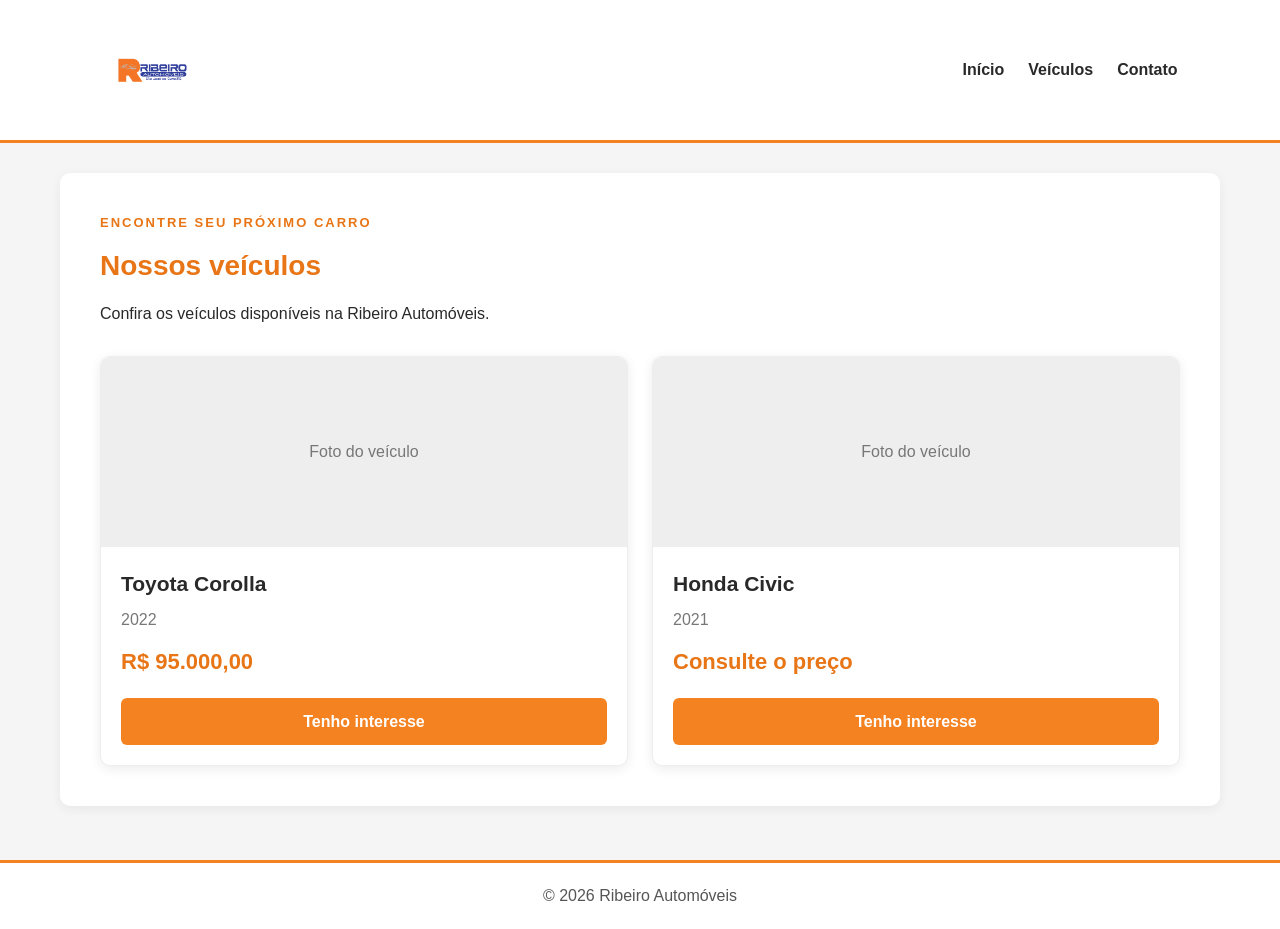
==== src/main/resources/static/veiculos.html @ 6e8b98f3 "feat: cria página de login administrativo" ====
<!DOCTYPE html>
<html lang="pt-BR">
<head>
    <meta charset="UTF-8">
    <meta name="viewport" content="width=device-width, initial-scale=1.0">
    <title>Veículos | Ribeiro Automóveis</title>
    <link rel="stylesheet" href="css/style.css">
    <link rel="stylesheet" href="css/veiculos.css">

</head>
<body>

    <header>
        <div class="logo">
            <img src="img/logo-principal.png" alt="Ribeiro Automóveis">
        </div>

        <nav>
            <a href="index.html#inicio">Início</a>
            <a href="veiculos.html">Veículos</a>
            <a href="index.html#contato">Contato</a>
        </nav>
    </header>

    <main>
        <section id="catalogo">
            <p class="subtitulo">ENCONTRE SEU PRÓXIMO CARRO</p>

            <h2>Nossos veículos</h2>

            <p>Confira os veículos disponíveis na Ribeiro Automóveis.</p>

            <div class="lista-veiculos">

                <article class="card-veiculo">
                    <div class="imagem-veiculo">
                        Foto do veículo
                    </div>

                    <div class="info-veiculo">
                        <h3>Toyota Corolla</h3>
                        <p class="ano-veiculo">2022</p>
                        <p class="preco-veiculo">R$ 95.000,00</p>

                        <a href="index.html#contato" class="botao-veiculo">
                            Tenho interesse
                        </a>
                    </div>
                </article>

                <article class="card-veiculo">
                    <div class="imagem-veiculo">
                        Foto do veículo
                    </div>

                    <div class="info-veiculo">
                        <h3>Honda Civic</h3>
                        <p class="ano-veiculo">2021</p>
                        <p class="preco-veiculo">Consulte o preço</p>

                        <a href="index.html#contato" class="botao-veiculo">
                            Tenho interesse
                        </a>
                    </div>
                </article>

            </div>
        </section>
    </main>

    <footer>
        <p>&copy; 2026 Ribeiro Automóveis</p>
    </footer>

</body>
</html>
---- src/main/resources/static/css/style.css ----
/* Configurações gerais */
* {
    margin: 0;
    padding: 0;
    box-sizing: border-box;
}

.logo {
    display: flex;
    align-items: center;
    gap: 12px;
}

.logo img {
    width: 100px;
    height: 100px;
    object-fit: contain;
}

html {
    scroll-behavior: smooth;
}

body {
    font-family: Arial, sans-serif;
    background-color: #f5f5f5;
    color: #292929;
    line-height: 1.6;
}

/* Cabeçalho */
header {
    background-color: #ffffff;
    color: #292929;
    padding: 20px 8%;
    display: flex;
    justify-content: space-between;
    align-items: center;
    flex-wrap: wrap;
    gap: 15px;
    border-bottom: 3px solid #f58220;
}

header h1 {
    font-size: 26px;
    color: #e87516;
}

nav {
    display: flex;
    gap: 24px;
}

nav a {
    color: #292929;
    text-decoration: none;
    font-weight: bold;
    transition: color 0.2s;
}

nav a:hover {
    color: #f58220;
}

/* Conteúdo */
main {
    max-width: 1200px;
    margin: 0 auto;
    padding: 30px 20px;
}

section {
    background-color: #ffffff;
    padding: 40px;
    margin-bottom: 24px;
    border-radius: 10px;
    box-shadow: 0 3px 12px rgba(0, 0, 0, 0.06);
}

section h2 {
    color: #e87516;
    margin-bottom: 12px;
    font-size: 28px;
}

section p {
    margin-bottom: 16px;
}

/* Botões */
section a {
    display: inline-block;
    background-color: #f58220;
    color: #ffffff;
    padding: 12px 22px;
    border-radius: 6px;
    text-decoration: none;
    font-weight: bold;
    transition: background-color 0.2s;
}

section a:hover {
    background-color: #d9660b;
}

/* Destaque inicial */
#inicio {
    padding: 60px 40px;
    border-left: 5px solid #f58220;
}

#inicio .subtitulo {
    color: #e87516;
    font-size: 13px;
    font-weight: bold;
    letter-spacing: 2px;
    margin-bottom: 12px;
}

#inicio h2 {
    font-size: 36px;
    margin-bottom: 16px;
}

#inicio > p:not(.subtitulo) {
    max-width: 600px;
    color: #666666;
    margin-bottom: 24px;
}

#inicio .botao-principal {
    padding: 14px 26px;
}

/* Rodapé */
footer {
    background-color: #ffffff;
    color: #555555;
    text-align: center;
    padding: 20px;
    border-top: 3px solid #f58220;
}

/* Adaptação para celulares */
@media (max-width: 600px) {
    header {
        flex-direction: column;
        text-align: center;
    }

    nav {
        justify-content: center;
        flex-wrap: wrap;
        gap: 16px;
    }

    section {
        padding: 24px;
    }

    section h2 {
        font-size: 23px;
    }

    #inicio {
        padding: 35px 24px;
    }

    #inicio h2 {
        font-size: 28px;
    }

}
---- src/main/resources/static/css/veiculos.css ----
/* Catálogo de veículos */
#catalogo .subtitulo {
    color: #e87516;
    font-size: 13px;
    font-weight: bold;
    letter-spacing: 2px;
    margin-bottom: 10px;
}

.lista-veiculos {
    display: grid;
    grid-template-columns: repeat(auto-fit, minmax(250px, 1fr));
    gap: 24px;
    margin-top: 30px;
}

.card-veiculo {
    min-width: 0;
    background-color: #ffffff;
    border: 1px solid #eeeeee;
    border-radius: 10px;
    overflow: hidden;
    box-shadow: 0 3px 12px rgba(0, 0, 0, 0.08);
    transition: transform 0.2s, box-shadow 0.2s;
}

.card-veiculo:hover {
    transform: translateY(-5px);
    box-shadow: 0 8px 20px rgba(0, 0, 0, 0.12);
}

/* Área da foto */
.imagem-veiculo {
    width: 100%;
    height: 190px;
    overflow: hidden;
    background-color: #eeeeee;
    display: flex;
    align-items: center;
    justify-content: center;
    color: #777777;
}

.imagem-veiculo img {
    width: 100%;
    height: 100%;
    object-fit: cover;
    object-position: center;
    display: block;
}

/* Informações do veículo */
.info-veiculo {
    padding: 20px;
}

.info-veiculo h3 {
    font-size: 21px;
    margin-bottom: 6px;
    color: #292929;
}

.ano-veiculo {
    color: #777777;
    margin-bottom: 12px;
}

.preco-veiculo {
    color: #e87516;
    font-size: 22px;
    font-weight: bold;
    margin-bottom: 18px;
}

.info-veiculo .botao-veiculo {
    display: block;
    text-align: center;
    background-color: #f58220;
    color: #ffffff;
    padding: 11px;
    border-radius: 6px;
    text-decoration: none;
    font-weight: bold;
    transition: background-color 0.2s;
}

.info-veiculo .botao-veiculo:hover {
    background-color: #d9660b;
}

/* Adaptação para celulares */
@media (max-width: 600px) {
    .lista-veiculos {
        grid-template-columns: 1fr;
    }
}
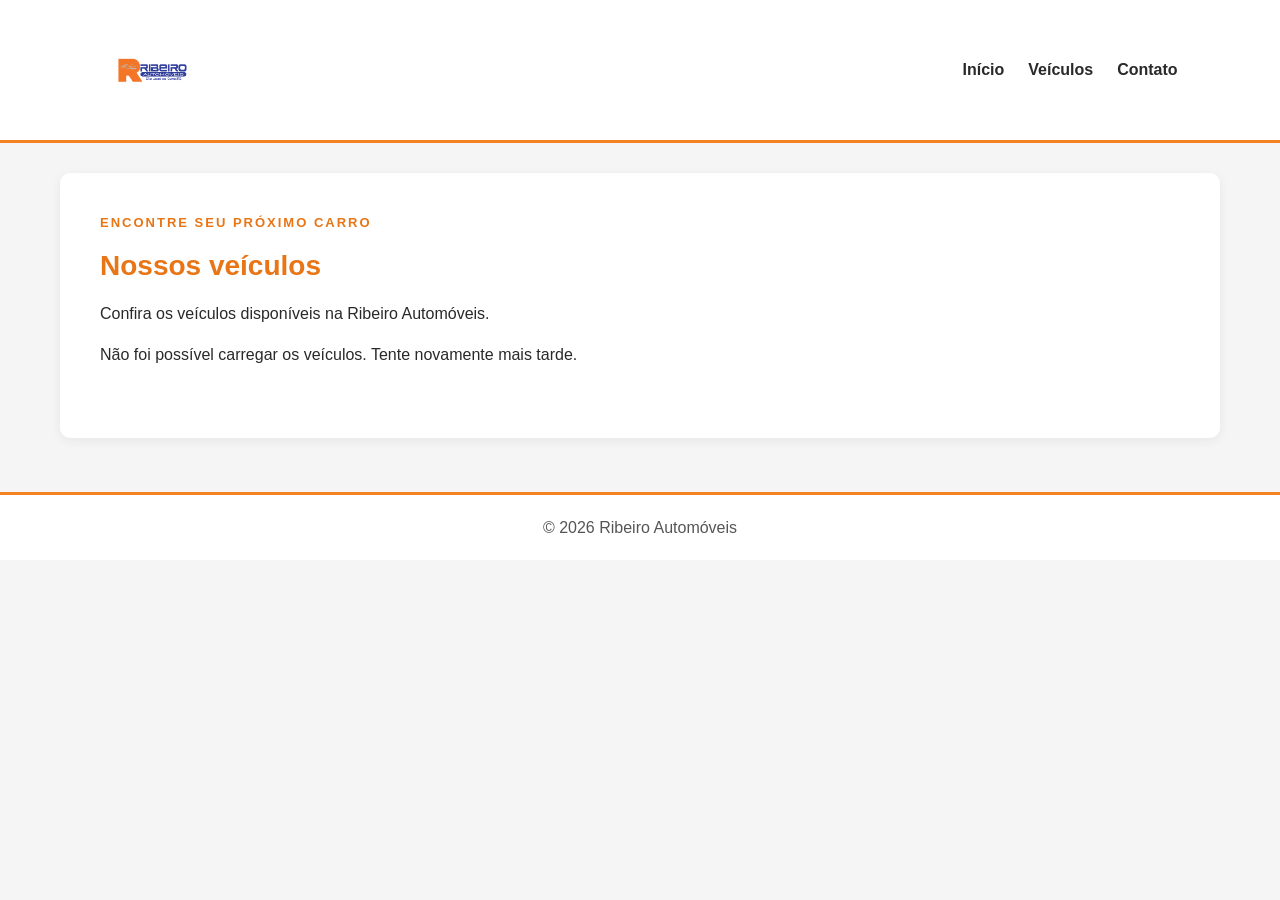
==== commit 49c68ea0: "feat: adiciona upload de imagens aos veículos" ====
--- a/src/main/resources/static/veiculos.html
+++ b/src/main/resources/static/veiculos.html
@@ -7,15 +7,12 @@
     <title>Veículos | Ribeiro Automóveis</title>
     <link rel="stylesheet" href="css/style.css">
     <link rel="stylesheet" href="css/veiculos.css">
-
 </head>
 <body>
-
     <header>
         <div class="logo">
             <img src="img/logo-principal.png" alt="Ribeiro Automóveis">
         </div>
-
         <nav>
             <a href="index.html#inicio">Início</a>
             <a href="veiculos.html">Veículos</a>
@@ -26,46 +23,12 @@
     <main>
         <section id="catalogo">
             <p class="subtitulo">ENCONTRE SEU PRÓXIMO CARRO</p>
-
             <h2>Nossos veículos</h2>
-
             <p>Confira os veículos disponíveis na Ribeiro Automóveis.</p>
-
-            <div class="lista-veiculos">
-
-                <article class="card-veiculo">
-                    <div class="imagem-veiculo">
-                        Foto do veículo
-                    </div>
-
-                    <div class="info-veiculo">
-                        <h3>Toyota Corolla</h3>
-                        <p class="ano-veiculo">2022</p>
-                        <p class="preco-veiculo">R$ 95.000,00</p>
-
-                        <a href="index.html#contato" class="botao-veiculo">
-                            Tenho interesse
-                        </a>
-                    </div>
-                </article>
-
-                <article class="card-veiculo">
-                    <div class="imagem-veiculo">
-                        Foto do veículo
-                    </div>
-
-                    <div class="info-veiculo">
-                        <h3>Honda Civic</h3>
-                        <p class="ano-veiculo">2021</p>
-                        <p class="preco-veiculo">Consulte o preço</p>
-
-                        <a href="index.html#contato" class="botao-veiculo">
-                            Tenho interesse
-                        </a>
-                    </div>
-                </article>
-
-            </div>
+            <p id="estado-catalogo" role="status" aria-live="polite">
+                Carregando veículos...
+            </p>
+            <div class="lista-veiculos" id="lista-veiculos"></div>
         </section>
     </main>
 
@@ -73,5 +36,114 @@
         <p>&copy; 2026 Ribeiro Automóveis</p>
     </footer>
 
+    <script>
+        const listaVeiculos = document.getElementById("lista-veiculos");
+        const estadoCatalogo = document.getElementById("estado-catalogo");
+
+        async function carregarVeiculos() {
+            estadoCatalogo.textContent = "Carregando veículos...";
+            listaVeiculos.replaceChildren();
+
+            try {
+                const [respostaVeiculos, respostaImagens] = await Promise.all([
+                    fetch("/veiculos"),
+                    fetch("/imagens")
+                ]);
+
+                if (!respostaVeiculos.ok) {
+                    throw new Error("Não foi possível carregar os veículos.");
+                }
+
+                const veiculos = await respostaVeiculos.json();
+
+                let imagens = [];
+                if (respostaImagens.ok) {
+                    imagens = await respostaImagens.json();
+                }
+
+                if (!Array.isArray(veiculos) || veiculos.length === 0) {
+                    estadoCatalogo.textContent =
+                        "No momento, não temos veículos disponíveis.";
+                    return;
+                }
+
+                veiculos.forEach(veiculo => {
+                    const cartao = document.createElement("article");
+                    cartao.className = "card-veiculo";
+
+                    const areaImagem = document.createElement("div");
+                    areaImagem.className = "imagem-veiculo";
+
+                    const imagemVeiculo = imagens.find(imagem =>
+                        imagem.veiculo &&
+                        Number(imagem.veiculo.id) === Number(veiculo.id)
+                    );
+
+                    if (imagemVeiculo && imagemVeiculo.url) {
+                        const foto = document.createElement("img");
+                        foto.src = imagemVeiculo.url;
+                        foto.alt = `${veiculo.marca} ${veiculo.modelo}`;
+                        foto.loading = "lazy";
+                        foto.style.width = "100%";
+                        foto.style.height = "100%";
+                        foto.style.objectFit = "cover";
+
+                        foto.addEventListener("error", () => {
+                            areaImagem.replaceChildren();
+                            areaImagem.textContent = "Foto indisponível";
+                        });
+
+                        areaImagem.appendChild(foto);
+                    } else {
+                        areaImagem.textContent = "Foto do veículo";
+                    }
+
+                    const informacoes = document.createElement("div");
+                    informacoes.className = "info-veiculo";
+
+                    const titulo = document.createElement("h3");
+                    titulo.textContent =
+                        `${veiculo.marca ?? ""} ${veiculo.modelo ?? ""}`.trim();
+
+                    const ano = document.createElement("p");
+                    ano.className = "ano-veiculo";
+                    ano.textContent = veiculo.ano ?? "Ano não informado";
+
+                    const preco = document.createElement("p");
+                    preco.className = "preco-veiculo";
+                    preco.textContent =
+                        veiculo.preco !== null && veiculo.preco !== undefined
+                            ? Number(veiculo.preco).toLocaleString("pt-BR", {
+                                style: "currency",
+                                currency: "BRL"
+                            })
+                            : "Consulte o preço";
+
+                    const descricao = document.createElement("p");
+                    descricao.className = "descricao-veiculo";
+                    descricao.textContent = veiculo.descricao ?? "";
+
+                    const botao = document.createElement("a");
+                    botao.href = "index.html#contato";
+                    botao.className = "botao-veiculo";
+                    botao.textContent = "Tenho interesse";
+
+                    informacoes.append(titulo, ano, preco, descricao, botao);
+                    cartao.append(areaImagem, informacoes);
+                    listaVeiculos.appendChild(cartao);
+                });
+
+                estadoCatalogo.textContent =
+                    `${veiculos.length} veículo(s) disponível(is).`;
+
+            } catch (erro) {
+                console.error("Erro ao carregar catálogo:", erro);
+                estadoCatalogo.textContent =
+                    "Não foi possível carregar os veículos. Tente novamente mais tarde.";
+            }
+        }
+
+        carregarVeiculos();
+    </script>
 </body>
 </html>
